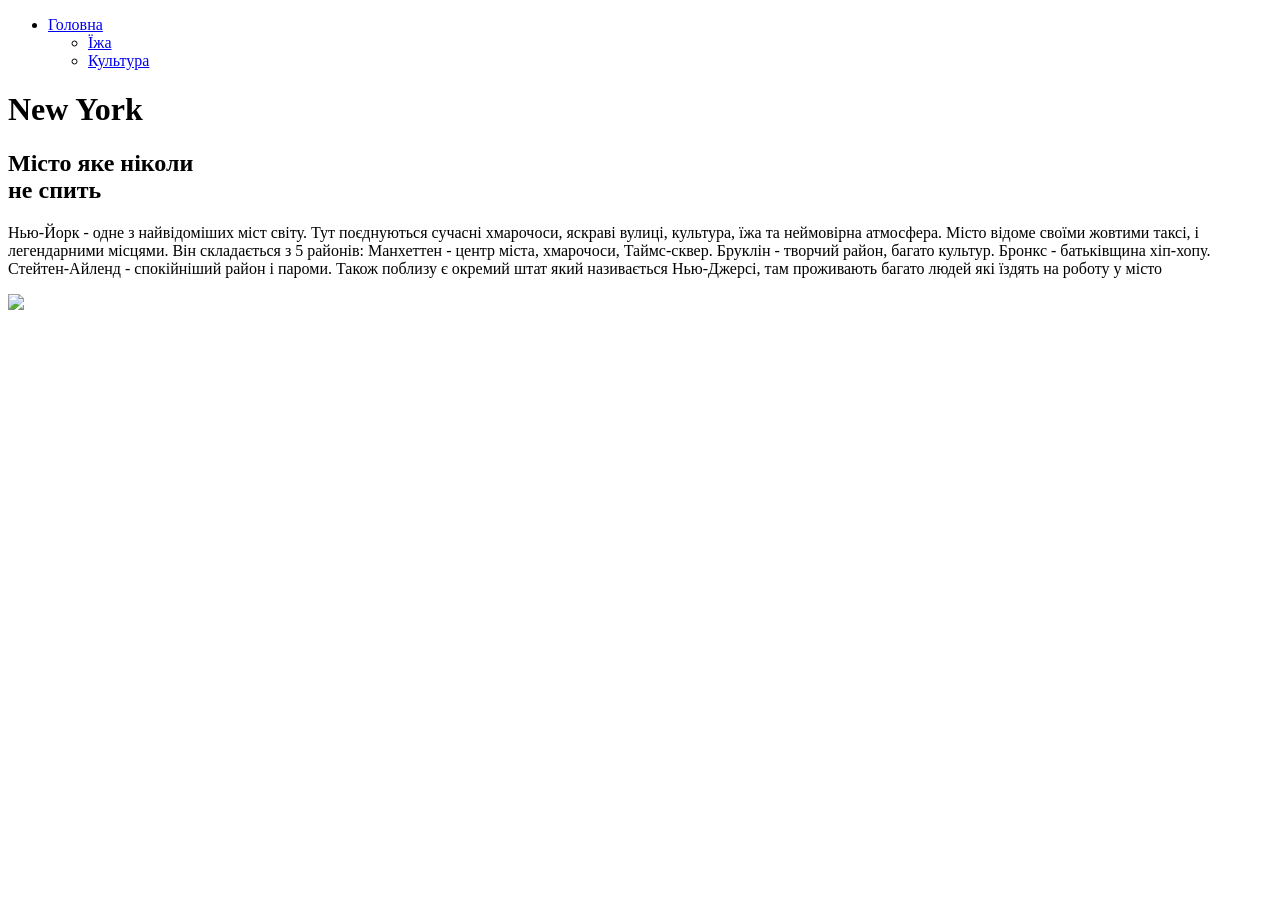
==== index1.html @ 49079ec0 "Add files via upload" ====
<!DOCTYPE html>
<html lang="uk">
<head>
	<meta charset="utf-8">
	<meta name="viewport" content="width=device-width, initial-scale=1">
	<link rel="stylesheet" type="text/css" href="../css/style.css">
	<title>Головна</title>
</head>
<body>
		<header>
    	<nav>
       		 <ul>
            	<li>
                <a href="index1.html">Головна</a>
                <ul>
                    <li><a href="index2.html">Їжа</a></li>
                    <li><a href="index3.html">Культура</a></li>
                </ul>
   		 </nav>
		</header>
		<main>
			<h1>
				New York
			</h1>
			<h2> 
				Місто яке ніколи<br>
				не спить
			</h2>
			<div></div>
			<p>
				Нью-Йорк - одне з найвідоміших
				міст світу.
				Тут поєднуються сучасні хмарочоси,
				яскраві вулиці, культура, їжа та неймовірна
				атмосфера.
				Місто відоме своїми жовтими таксі, 
				і легендарними місцями.
				Він складається з 5 районів:
				Манхеттен - центр міста, хмарочоси, Таймс-сквер.
				Бруклін - творчий район, багато культур.
				Бронкс - батьківщина хіп-хопу.
				Стейтен-Айленд - спокійніший район і пароми.
				Також поблизу є окремий штат який називається Нью-Джерсі, 
				там проживають багато людей які їздять на роботу у місто
			</p>
				<img src="../images/new1.jpg">
			</main>

</body>
</html>
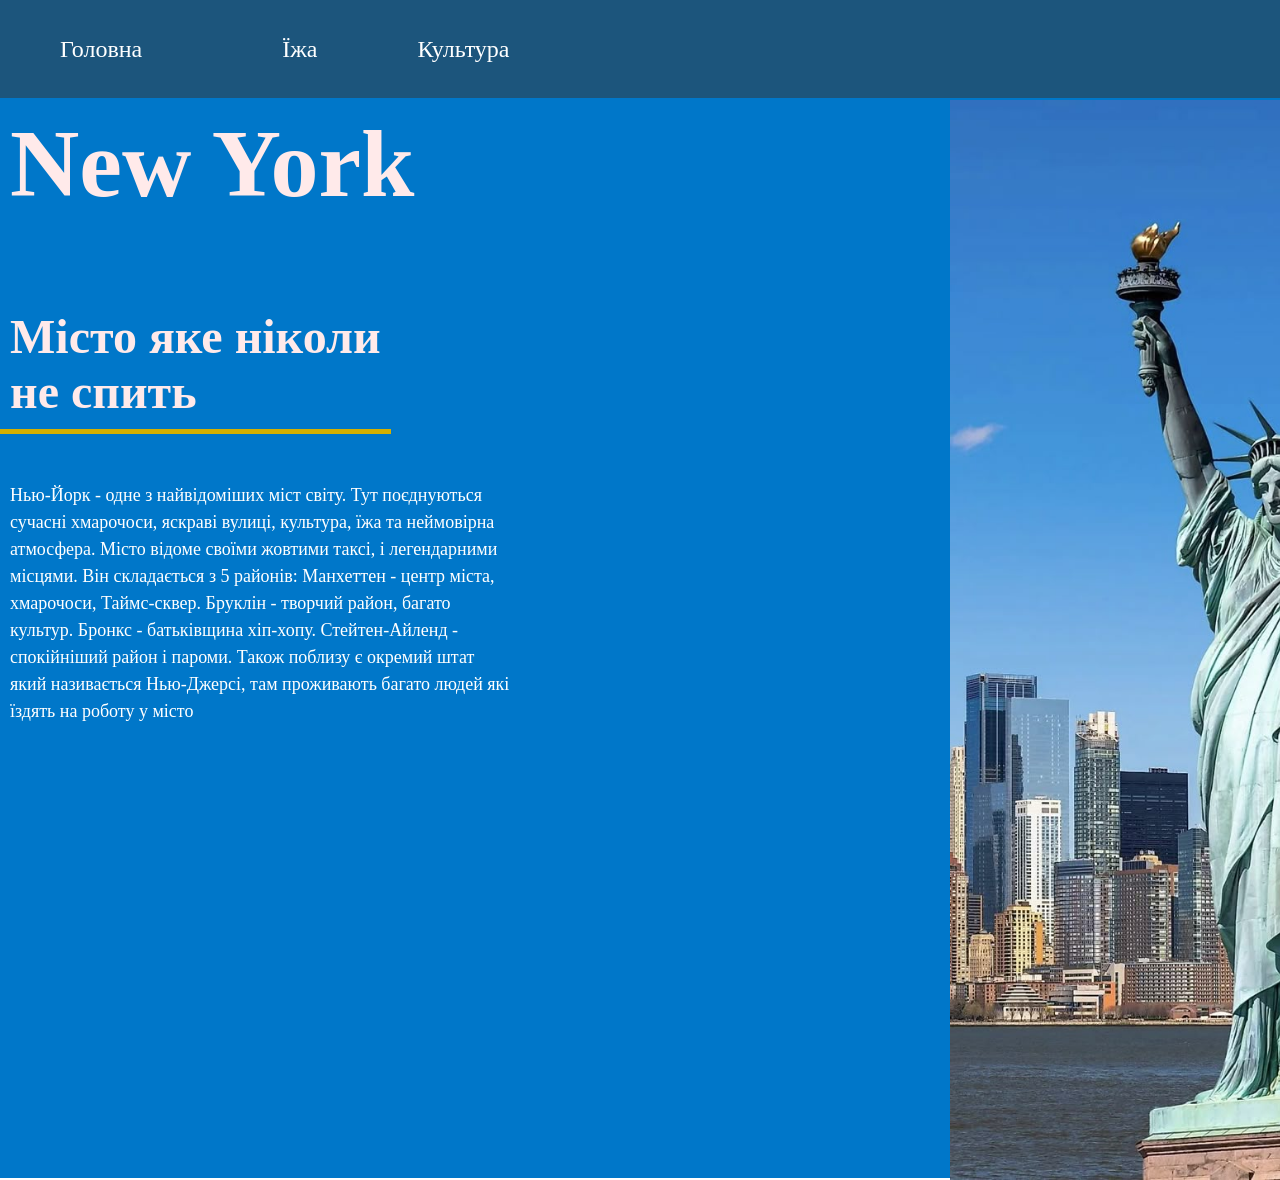
==== commit 99c2ce89: "index1.html" ====
--- a/index1.html
+++ b/index1.html
@@ -3,7 +3,7 @@
 <head>
 	<meta charset="utf-8">
 	<meta name="viewport" content="width=device-width, initial-scale=1">
-	<link rel="stylesheet" type="text/css" href="../css/style.css">
+	<link rel="stylesheet"  href="style.css">
 	<title>Головна</title>
 </head>
 <body>
@@ -11,7 +11,7 @@
     	<nav>
        		 <ul>
             	<li>
-                <a href="index1.html">Головна</a>
+                <a href="index.html">Головна</a>
                 <ul>
                     <li><a href="index2.html">Їжа</a></li>
                     <li><a href="index3.html">Культура</a></li>
@@ -43,8 +43,8 @@
 				Також поблизу є окремий штат який називається Нью-Джерсі, 
 				там проживають багато людей які їздять на роботу у місто
 			</p>
-				<img src="../images/new1.jpg">
+				<img src="new1.jpg">
 			</main>
 
 </body>
-</html>+</html>
--- a/style.css
+++ b/style.css
@@ -0,0 +1,73 @@
+body{
+    margin: 0;
+    padding: 0;
+    box-sizing: border-box;
+}
+header{
+    padding: 20px;
+    background:#1C557C ;
+}
+nav ul{
+    display: flex;
+    align-items: center;
+    gap: 50px;
+}
+nav ul li{
+    display: flex;
+    gap: 100px;
+    align-items: center;
+}
+a{
+    color: white;
+    text-decoration: none;
+    font-size: 24px;
+    padding-bottom: 5px;
+}
+nav ul li ul{
+    display: flex;
+    gap: 100px;
+}
+nav ul li:hover ul{
+    display: flex;
+}
+a:hover{
+    border-bottom: 2px solid white;
+}
+
+.active{
+    border-bottom: 2px solid white;
+}
+main{
+    background: #0077C9;
+    margin-top: -70px;
+    width: 100%;
+    height: 1080px;
+}
+h1{
+    font-size: 96px;
+    color: #FFEAEA;
+    margin-bottom: 30px;
+    text-align: left;
+    padding: 10px;
+}
+h2{
+    font-size: 48px;
+    color: #FFEAEA;
+    margin-bottom: 20px;
+    border-bottom: 5px solid #D4B000;
+    display: inline-block;
+    padding-bottom: 10px;
+    padding: 10px}
+p{
+    font-size: 18px;
+    line-height: 1.5;
+    color: white;
+    width: 500px;
+    padding: 10px;
+}
+img {
+    display: flex;
+    margin: inline-block;
+    margin-top: -653px;
+    margin-left: 950px;
+    height: 1080px;
